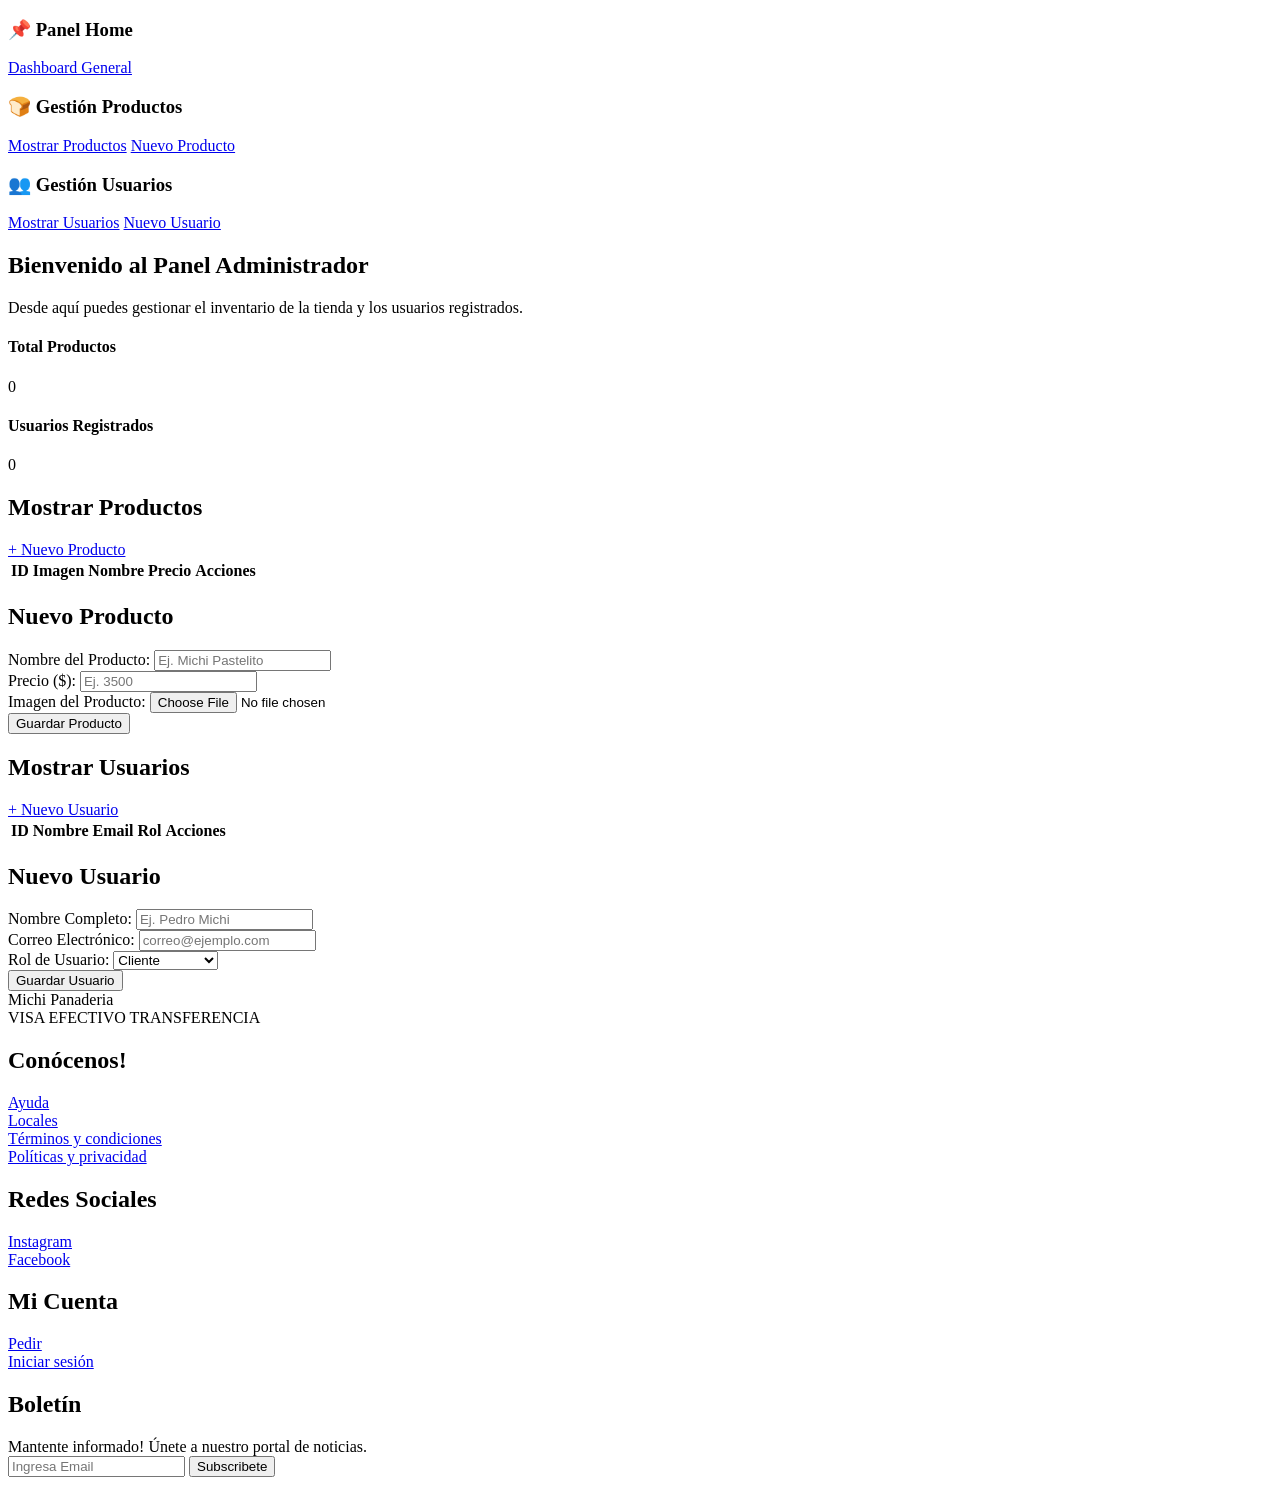
==== admin/index.html @ 084015c2 "Version final o temporalmente final(?" ====
<!DOCTYPE html>
<html lang="es">
<head>
  <meta charset="UTF-8">
  <meta name="viewport" content="width=device-width, initial-scale=1.0">
  <title>Michi Panadería - Panel Administrador</title>
  <link rel="stylesheet" href="./css/admin.css">
  <link rel="stylesheet" href="./css/footer.css">
</head>
<body class="admin-body">

  <div class="admin-estructura">

    <aside class="admin-menu lateral">
      <nav class="admin-menu">
        <div class="menu-grupo">
          <h3>📌 Panel Home</h3>
          <a href="#dashboard" class="menu-item activo">Dashboard General</a>
        </div>

        <div class="menu-grupo">
          <h3>🍞 Gestión Productos</h3>
          <a href="#mostrar-productos" class="menu-item">Mostrar Productos</a>
          <a href="#nuevo-producto" class="menu-item">Nuevo Producto</a>
        </div>

        <div class="menu-grupo">
          <h3>👥 Gestión Usuarios</h3>
          <a href="#mostrar-usuarios" class="menu-item">Mostrar Usuarios</a>
          <a href="#nuevo-usuario" class="menu-item">Nuevo Usuario</a>
        </div>
      </nav>
    </aside>

    <main class="admin-contenido">

      <section id="dashboard" class="admin-cartas">
        <h2>Bienvenido al Panel Administrador</h2>
        <p>Desde aquí puedes gestionar el inventario de la tienda y los usuarios registrados.</p>
        
        <div class="dashboard-estadisticas">
          <div class="caja-estadistica">
            <h4>Total Productos</h4>
            <span id="total-productos" class="numero-estadistica">0</span>
          </div>
          <div class="caja-estadistica">
            <h4>Usuarios Registrados</h4>
            <span id="total-usuarios" class="numero-estadistica">0</span>
          </div>
        </div>
      </section>

      <section id="mostrar-productos" class="admin-cartas">
        <div class="header-cartas">
          <h2>Mostrar Productos</h2>
          <a href="#nuevo-producto" class="btn-action">+ Nuevo Producto</a>
        </div>
        
        <table class="admin-tabla">
          <thead>
            <tr>
              <th>ID</th>
              <th>Imagen</th>
              <th>Nombre</th>
              <th>Precio</th>
              <th>Acciones</th>
            </tr>
          </thead>
          <tbody id="tabla-productos">

          </tbody>
        </table>
      </section>

      <section id="nuevo-producto" class="admin-cartas">
        <h2 id="titulo-form-producto">Nuevo Producto</h2>
        <form id="form-producto" class="admin-forma">
          <input type="hidden" id="id-producto">
          
          <div class="forma-grupo">
            <label for="nombre-producto">Nombre del Producto:</label>
            <input type="text" id="nombre-producto" placeholder="Ej. Michi Pastelito" required>
          </div>
          
          <div class="forma-grupo">
            <label for="precio-producto">Precio ($):</label>
            <input type="number" id="precio-producto" placeholder="Ej. 3500" required>
          </div>

          <div class="forma-grupo">
            <label for="img-producto">Imagen del Producto:</label>
            <input type="file" id="img-producto" accept="image/*">
          </div>

          <div class="acciones-forma">
            <button type="submit" class="btn-guardar">Guardar Producto</button>
            <button type="button" id="btn-cancelar-producto" class="btn-eliminar" style="display:none;">Cancelar</button>
          </div>
        </form>
      </section>

      <section id="mostrar-usuarios" class="admin-cartas">
        <div class="header-cartas">
          <h2>Mostrar Usuarios</h2>
          <a href="#nuevo-usuario" class="btn-action">+ Nuevo Usuario</a>
        </div>
        
        <table class="admin-tabla">
          <thead>
            <tr>
              <th>ID</th>
              <th>Nombre</th>
              <th>Email</th>
              <th>Rol</th>
              <th>Acciones</th>
            </tr>
          </thead>
          <tbody id="tabla-usuarios">
          </tbody>
        </table>
      </section>

      <section id="nuevo-usuario" class="admin-cartas">
        <h2 id="titulo-form-usuario">Nuevo Usuario</h2>
        <form id="form-usuario" class="admin-forma">
          <input type="hidden" id="id-usuario">

          <div class="forma-grupo">
            <label for="nombre-usuario">Nombre Completo:</label>
            <input type="text" id="nombre-usuario" placeholder="Ej. Pedro Michi" required>
          </div>

          <div class="forma-grupo">
            <label for="email-usuario">Correo Electrónico:</label>
            <input type="email" id="email-usuario" placeholder="correo@ejemplo.com" required>
          </div>

          <div class="forma-grupo">
            <label for="rol-usuario">Rol de Usuario:</label>
            <select id="rol-usuario">
              <option value="Cliente">Cliente</option>
              <option value="Administrador">Administrador</option>
            </select>
          </div>

          <div class="acciones-forma">
            <button type="submit" class="btn-guardar">Guardar Usuario</button>
            <button type="button" id="btn-cancelar-usuario" class="btn-eliminar" style="display:none;">Cancelar</button>
          </div>
        </form>
      </section>

    </main>
  </div>
  <div id="footer"></div>

  <script src="/js/inyeccion.js" defer></script>
  <script src="/js/admin.js" defer></script>
</body>
</html>
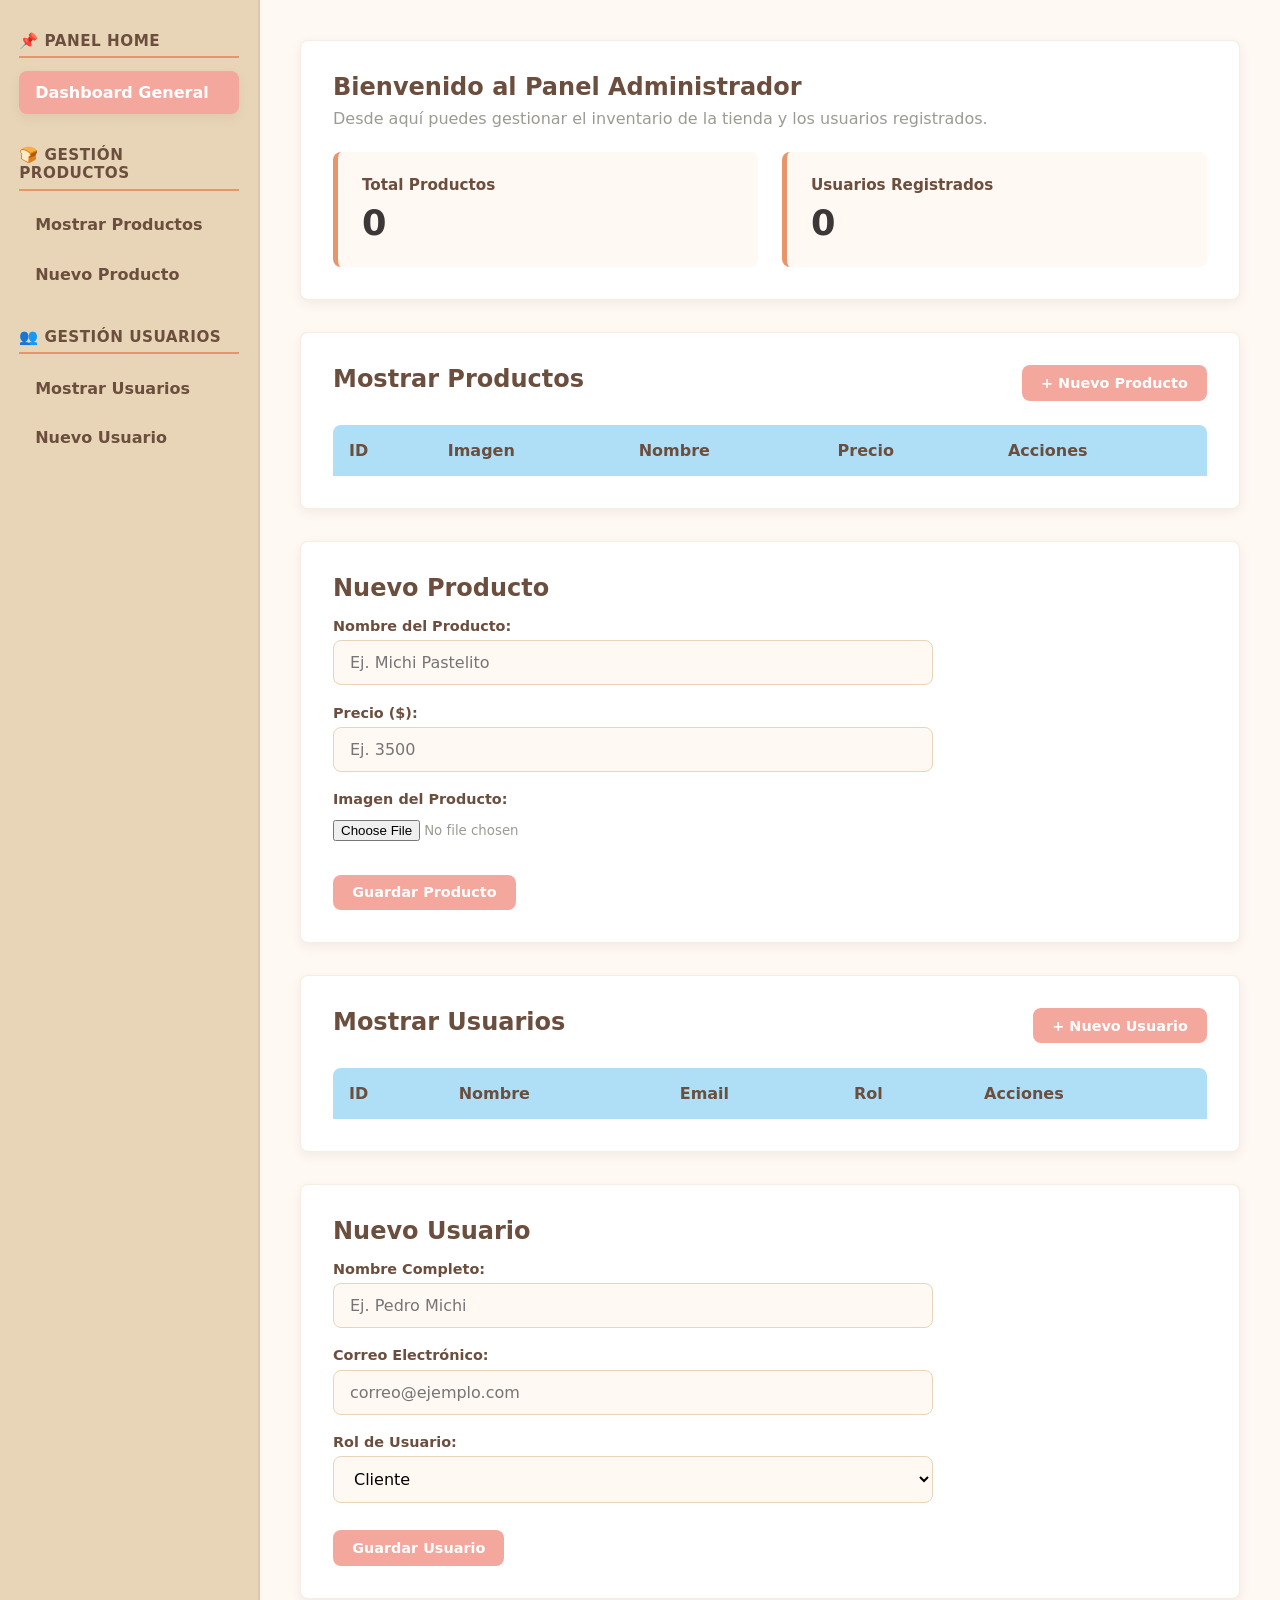
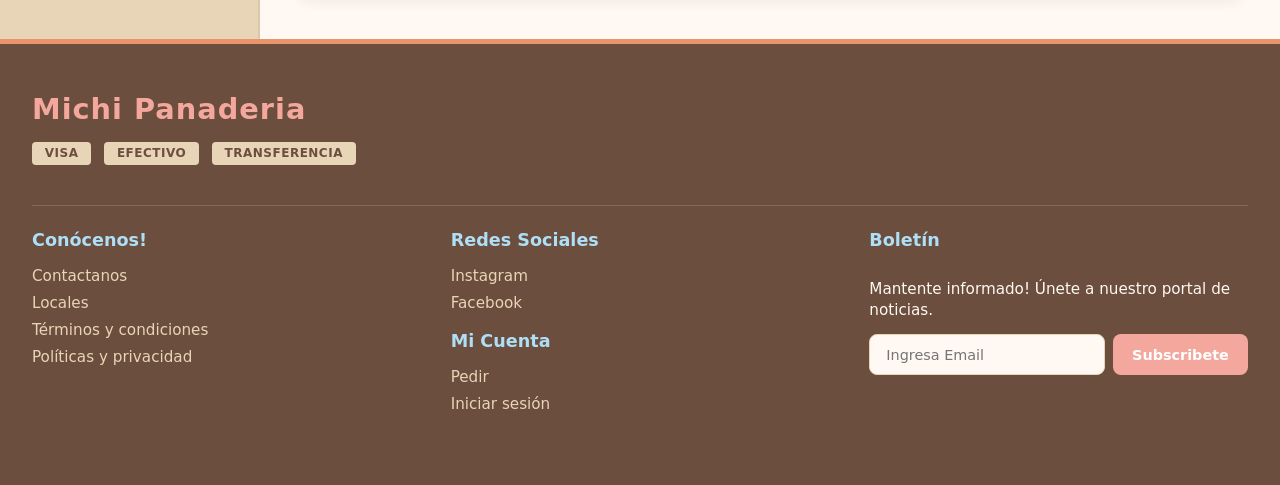
==== commit 2dcf3f84: "Primer commit Michi Panaderia" ====
--- a/admin/index.html
+++ b/admin/index.html
@@ -4,8 +4,8 @@
   <meta charset="UTF-8">
   <meta name="viewport" content="width=device-width, initial-scale=1.0">
   <title>Michi Panadería - Panel Administrador</title>
-  <link rel="stylesheet" href="./css/admin.css">
-  <link rel="stylesheet" href="./css/footer.css">
+  <link rel="stylesheet" href="../css/admin.css">
+  <link rel="stylesheet" href="../css/footer.css">
 </head>
 <body class="admin-body">
 
@@ -154,7 +154,7 @@
   </div>
   <div id="footer"></div>
 
-  <script src="/js/inyeccion.js" defer></script>
-  <script src="/js/admin.js" defer></script>
+  <script src="../js/inyeccion.js" defer></script>
+  <script src="../js/admin.js" defer></script>
 </body>
 </html>
--- a/css/admin.css
+++ b/css/admin.css
@@ -0,0 +1,298 @@
+:root {
+  --salmon-principal: #F4A79D;
+  --celeste-pastel: #AEDFF7;
+  --crema-fondo: #FFF8F3;
+  --gris-humo: #9B9B93;
+  --naranjo-atigrado: #E8956B;
+  --beige-siames: #E8D5B7;
+  --cafe-carey: #6B4E3D;
+  --negro-suave: #3D3838;
+  
+  --blanco: #FFFFFF;
+  --sombra-suave: 0 4px 12px rgba(107, 78, 61, 0.08);
+  --transicion: all 0.25s ease;
+  --borde-radio: 12px;
+}
+
+* {
+  box-sizing: border-box;
+  margin: 0;
+  padding: 0;
+  font-family: 'Segoe UI', system-ui, -apple-system, sans-serif;
+}
+
+.admin-body {
+  background-color: var(--crema-fondo);
+  color: var(--negro-suave);
+  min-height: 100vh;
+}
+
+.admin-estructura {
+  display: flex;
+  min-height: 100vh;
+}
+
+.admin-menu.lateral {
+  width: 260px;
+  background-color: var(--beige-siames);
+  border-right: 2px solid rgba(107, 78, 61, 0.1);
+  padding: 2rem 1.2rem;
+  flex-shrink: 0;
+}
+
+.menu-grupo {
+  margin-bottom: 2rem;
+}
+
+.menu-grupo h3 {
+  font-size: 0.95rem;
+  color: var(--cafe-carey);
+  text-transform: uppercase;
+  letter-spacing: 0.5px;
+  margin-bottom: 0.8rem;
+  padding-bottom: 0.4rem;
+  border-bottom: 2px solid var(--naranjo-atigrado);
+}
+
+.menu-item {
+  display: block;
+  padding: 0.75rem 1rem;
+  color: var(--cafe-carey);
+  text-decoration: none;
+  font-weight: 600;
+  border-radius: var(--borde-radio);
+  margin-bottom: 0.4rem;
+  transition: var(--transicion);
+}
+
+.menu-item:hover {
+  background-color: rgba(255, 255, 255, 0.6);
+  color: var(--negro-suave);
+  transform: translateX(4px);
+}
+
+.menu-item.activo {
+  background-color: var(--salmon-principal);
+  color: var(--blanco);
+  box-shadow: var(--sombra-suave);
+}
+
+.admin-contenido {
+  flex-grow: 1;
+  padding: 2.5rem;
+  display: flex;
+  flex-direction: column;
+  gap: 2rem;
+  max-width: 1200px;
+}
+
+.admin-cartas {
+  background-color: var(--blanco);
+  padding: 2rem;
+  border-radius: var(--borde-radio);
+  box-shadow: var(--sombra-suave);
+  border: 1px solid rgba(232, 213, 183, 0.4);
+}
+
+.admin-cartas h2 {
+  color: var(--cafe-carey);
+  margin-bottom: 0.5rem;
+  font-size: 1.5rem;
+}
+
+.admin-cartas > p {
+  color: var(--gris-humo);
+  margin-bottom: 1.5rem;
+}
+
+.header-cartas {
+  display: flex;
+  justify-content: space-between;
+  align-items: center;
+  margin-bottom: 1.5rem;
+}
+
+.dashboard-estadisticas {
+  display: grid;
+  grid-template-columns: repeat(auto-fit, minmax(220px, 1fr));
+  gap: 1.5rem;
+  margin-top: 1.5rem;
+}
+
+.caja-estadistica {
+  background-color: var(--crema-fondo);
+  border-left: 5px solid var(--naranjo-atigrado);
+  padding: 1.5rem;
+  border-radius: 8px;
+  display: flex;
+  flex-direction: column;
+  gap: 0.5rem;
+}
+
+.caja-estadistica h4 {
+  color: var(--cafe-carey);
+  font-size: 0.95rem;
+}
+
+.numero-estadistica {
+  font-size: 2.2rem;
+  font-weight: bold;
+  color: var(--negro-suave);
+}
+
+.admin-tabla {
+  width: 100%;
+  border-collapse: collapse;
+  margin-top: 1rem;
+  text-align: left;
+}
+
+.admin-tabla th {
+  background-color: var(--celeste-pastel);
+  color: var(--cafe-carey);
+  padding: 1rem;
+  font-weight: 700;
+}
+
+.admin-tabla th:first-child {
+  border-top-left-radius: 8px;
+}
+
+.admin-tabla th:last-child {
+  border-top-right-radius: 8px;
+}
+
+.admin-tabla td {
+  padding: 1rem;
+  border-bottom: 1px solid var(--crema-fondo);
+  vertical-align: middle;
+}
+
+.admin-tabla tr:hover {
+  background-color: rgba(174, 223, 247, 0.15);
+}
+
+.img-placeholder-thumb {
+  width: 40px;
+  height: 40px;
+  background-color: var(--beige-siames);
+  border-radius: 6px;
+}
+
+.table-acciones {
+  display: flex;
+  gap: 0.5rem;
+}
+
+.admin-forma {
+  display: flex;
+  flex-direction: column;
+  gap: 1.2rem;
+  max-width: 600px;
+  margin-top: 1rem;
+}
+
+.forma-grupo {
+  display: flex;
+  flex-direction: column;
+  gap: 0.4rem;
+}
+
+.forma-grupo label {
+  font-weight: 600;
+  color: var(--cafe-carey);
+  font-size: 0.9rem;
+}
+
+.forma-grupo input[type="text"],
+.forma-grupo input[type="number"],
+.forma-grupo input[type="email"],
+.forma-grupo select {
+  padding: 0.75rem 1rem;
+  border: 1.5px solid var(--beige-siames);
+  border-radius: 8px;
+  font-size: 1rem;
+  outline: none;
+  background-color: var(--crema-fondo);
+  transition: var(--transicion);
+}
+
+.forma-grupo input:focus,
+.forma-grupo select:focus {
+  border-color: var(--naranjo-atigrado);
+  background-color: var(--blanco);
+  box-shadow: 0 0 0 3px rgba(232, 149, 107, 0.2);
+}
+
+.forma-grupo input[type="file"] {
+  padding: 0.4rem 0;
+  color: var(--gris-humo);
+}
+
+.acciones-forma {
+  display: flex;
+  gap: 1rem;
+  margin-top: 0.5rem;
+}
+
+button, .btn-action {
+  font-weight: 600;
+  border: none;
+  border-radius: 8px;
+  padding: 0.6rem 1.2rem;
+  cursor: pointer;
+  transition: var(--transicion);
+  text-decoration: none;
+  display: inline-block;
+  font-size: 0.9rem;
+}
+
+.btn-action, .btn-guardar {
+  background-color: var(--salmon-principal);
+  color: var(--blanco);
+}
+
+.btn-action:hover, .btn-guardar:hover {
+  background-color: var(--naranjo-atigrado);
+  transform: translateY(-2px);
+}
+
+.btn-editar {
+  background-color: var(--celeste-pastel);
+  color: var(--cafe-carey);
+}
+
+.btn-editar:hover {
+  background-color: #92d2f3;
+}
+
+.btn-eliminar {
+  background-color: #F8D7DA;
+  color: #842029;
+}
+
+.btn-eliminar:hover {
+  background-color: #f1b0b7;
+}
+
+@media (max-width: 768px) {
+  .admin-estructura {
+    flex-direction: column;
+  }
+  
+  .admin-menu.lateral {
+    width: 100%;
+    border-right: none;
+    border-bottom: 2px solid var(--beige-siames);
+    padding: 1rem;
+  }
+
+  .admin-contenido {
+    padding: 1rem;
+  }
+
+  .admin-tabla {
+    display: block;
+    overflow-x: auto;
+  }
+}
--- a/css/footer.css
+++ b/css/footer.css
@@ -0,0 +1,150 @@
+:root {
+  --salmon-principal: #F4A79D;
+  --celeste-pastel: #AEDFF7;
+  --crema-fondo: #FFF8F3;
+  --gris-humo: #9B9B93;
+  --naranjo-atigrado: #E8956B;
+  --beige-siames: #E8D5B7;
+  --cafe-carey: #6B4E3D;
+  --negro-suave: #3D3838;
+  
+  --blanco: #FFFFFF;
+  --transicion: all 0.25s ease;
+  --borde-radio: 8px;
+}
+
+.footer {
+  background-color: var(--cafe-carey);
+  color: var(--crema-fondo);
+  padding: 3rem 2rem 2rem 2rem;
+  font-family: 'Segoe UI', system-ui, -apple-system, sans-serif;
+  border-top: 5px solid var(--naranjo-atigrado);
+  margin-top: auto;
+}
+
+.footer > div:first-child {
+  font-size: 1.8rem;
+  font-weight: bold;
+  color: var(--salmon-principal);
+  margin-bottom: 1rem;
+  letter-spacing: 1px;
+}
+
+.metodos-pago {
+  display: flex;
+  gap: 0.8rem;
+  margin-bottom: 2.5rem;
+  flex-wrap: wrap;
+}
+
+.metodos-pago span {
+  background-color: var(--beige-siames);
+  color: var(--cafe-carey);
+  font-size: 0.75rem;
+  font-weight: 700;
+  padding: 0.3rem 0.8rem;
+  border-radius: 4px;
+  letter-spacing: 0.5px;
+}
+
+.footer-links {
+  display: grid;
+  grid-template-columns: repeat(auto-fit, minmax(220px, 1fr));
+  gap: 2.5rem;
+  margin-bottom: 2rem;
+  padding-top: 1.5rem;
+  border-top: 1px solid rgba(232, 213, 183, 0.2);
+}
+
+.footer-links h2 {
+  font-size: 1.1rem;
+  color: var(--celeste-pastel);
+  margin-bottom: 1rem;
+  margin-top: 0.5rem;
+  font-weight: 600;
+}
+
+.footer-links h2:first-child {
+  margin-top: 0;
+}
+
+.conocenos div {
+  margin-bottom: 0.5rem;
+}
+
+.conocenos a {
+  color: var(--beige-siames);
+  text-decoration: none;
+  font-size: 0.95rem;
+  transition: var(--transicion);
+}
+
+.conocenos a:hover {
+  color: var(--salmon-principal);
+  padding-left: 4px;
+}
+
+.noticias {
+  display: flex;
+  flex-direction: column;
+  gap: 0.8rem;
+}
+
+.noticias label {
+  font-size: 0.95rem;
+  color: var(--crema-fondo);
+  line-height: 1.4;
+}
+
+.noticias form {
+  display: flex;
+  gap: 0.5rem;
+  flex-wrap: wrap;
+}
+
+.noticias input[type="email"] {
+  padding: 0.7rem 1rem;
+  border: 1.5px solid var(--beige-siames);
+  border-radius: var(--borde-radio);
+  background-color: var(--crema-fondo);
+  color: var(--negro-suave);
+  font-size: 0.9rem;
+  outline: none;
+  flex: 1;
+  min-width: 180px;
+}
+
+.noticias input[type="email"]:focus {
+  border-color: var(--salmon-principal);
+  box-shadow: 0 0 0 2px rgba(244, 167, 157, 0.3);
+}
+
+.noticias button[type="submit"] {
+  background-color: var(--salmon-principal);
+  color: var(--blanco);
+  border: none;
+  padding: 0.7rem 1.2rem;
+  border-radius: var(--borde-radio);
+  font-weight: 600;
+  cursor: pointer;
+  transition: var(--transicion);
+}
+
+.noticias button[type="submit"]:hover {
+  background-color: var(--naranjo-atigrado);
+  transform: translateY(-2px);
+}
+
+@media (max-width: 600px) {
+  .footer {
+    padding: 2rem 1rem;
+  }
+
+  .noticias form {
+    flex-direction: column;
+  }
+
+  .noticias button[type="submit"] {
+    width: 100%;
+  }
+}
